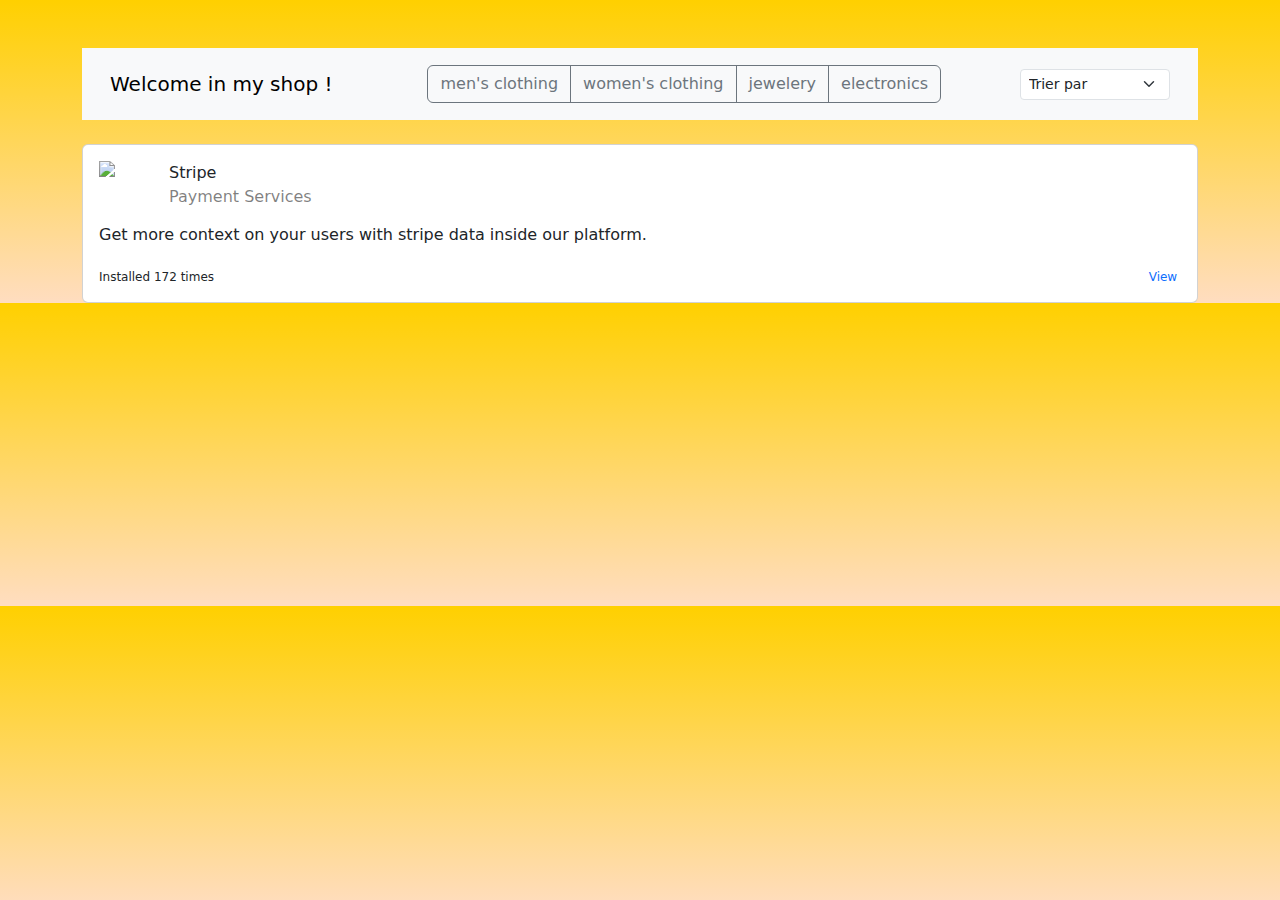
==== starter/index.html @ cc24e2b6 "first commit card" ====
<!DOCTYPE html>
<html lang="fr">
  <head>
    <meta charset="UTF-8" />
    <meta name="viewport" content="width=device-width, initial-scale=1.0" />
    <title>Shopping filter</title>
    <link rel="stylesheet" href="style.css" />
    <link rel="stylesheet" href="assets/lib/bootstrap-5.3.0-dist/css/bootstrap.min.css">
    
<link rel="stylesheet" href="https://cdnjs.cloudflare.com/ajax/libs/font-awesome/6.0.0-beta2/css/all.min.css" integrity="sha512-YWzhKL2whUzgiheMoBFwW8CKV4qpHQAEuvilg9FAn5VJUDwKZZxkJNuGM4XkWuk94WCrrwslk8yWNGmY1EduTA==" crossorigin="anonymous" referrerpolicy="no-referrer" />
    <link href="https://cdn.jsdelivr.net/npm/bootstrap@5.3.0/dist/css/bootstrap.min.css" rel="stylesheet" integrity="sha384-9ndCyUaIbzAi2FUVXJi0CjmCapSmO7SnpJef0486qhLnuZ2cdeRhO02iuK6FUUVM" crossorigin="anonymous">
    <script src="https://cdn.jsdelivr.net/npm/bootstrap@5.3.0/dist/js/bootstrap.bundle.min.js" integrity="sha384-geWF76RCwLtnZ8qwWowPQNguL3RmwHVBC9FhGdlKrxdiJJigb/j/68SIy3Te4Bkz" crossorigin="anonymous"></script>
    <link rel="preconnect" href="https://fonts.googleapis.com">
    <link rel="preconnect" href="https://fonts.gstatic.com" crossorigin>
    <link href="https://fonts.googleapis.com/css2?family=Lato:wght@100;300;400;700;900&family=Raleway:wght@100;200;300;400;500;600;700;800;900&display=swap" rel="stylesheet">
  </head>
  <body>
    <div class="container mt-5">
      <nav class="navbar navbar-expand-lg bg-body-tertiary mb-4 p-3">
        <div class="container-fluid">
          <a class="navbar-brand" href="#">Welcome in my shop !</a>
          <div class="btn-group" role="group" aria-label="Basic checkbox toggle button group">
            <input type="checkbox" class="btn-check" id="btncheck1" autocomplete="off" value="men's clothing">
            <label class="btn btn-outline-secondary" for="btncheck1">men's clothing</label>
          
            <input type="checkbox" class="btn-check" id="btncheck2" autocomplete="off" value="women's clothing">
            <label class="btn btn-outline-secondary" for="btncheck2" >women's clothing</label>
          
            <input type="checkbox" class="btn-check" id="btncheck3" autocomplete="off" value="jewelery">
            <label class="btn btn-outline-secondary" for="btncheck3" >jewelery</label>

            <input type="checkbox" class="btn-check" id="btncheck4" autocomplete="off" value="electronics">
            <label class="btn btn-outline-secondary" for="btncheck4">electronics</label>
          </div>
          <select class="form-select form-select-sm" aria-label="Default select example">
            <option selected>Trier par</option>
            <option value="1">prix croissant</option>
            <option value="2">prix decroissant</option>
            <option value="3">note croissante</option>
            <option value="4">note decroissante</option>
          </select>
        </div>
      </nav>

     
        <div class="card p-3">
          <div class="d-flex flex-row mb-3"><img src="https://i.imgur.com/ccMhxvC.png" width="70">
              <div class="d-flex flex-column ml-2"><span>Stripe</span><span class="text-black-50">Payment Services</span><span class="ratings"><i class="fa fa-star"></i><i class="fa fa-star"></i><i class="fa fa-star"></i><i class="fa fa-star"></i></span></div>
          </div>
          <h6>Get more context on your users with stripe data inside our platform.</h6>
          <div class="d-flex justify-content-between install mt-3"><span>Installed 172 times</span><span class="text-primary">View&nbsp;<i class="fa fa-angle-right"></i></span></div>
      </div>
      </div>

    <script src="app.js"></script>
  </body>
</html>





        <!-- <div class="card" style="width: 18rem;">
          <img src="..." class="card-img-top" alt="...">
          <div class="card-body">
            <h5 class="card-title">Card title</h5>
            <p class="card-text">Some quick example text to build on the card title and make up the bulk of the card's content.</p>
            <a href="#" class="btn btn-primary">Go somewhere</a>
          </div>
        </div>

        <div class="card" style="width: 18rem;">
          <img src="..." class="card-img-top" alt="...">
          <div class="card-body">
            <h5 class="card-title">Card title</h5>
            <p class="card-text">Some quick example text to build on the card title and make up the bulk of the card's content.</p>
            <a href="#" class="btn btn-primary">Go somewhere</a>
          </div>
        </div>
        <div class="card" style="width: 18rem;">
          <img src="..." class="card-img-top" alt="...">
          <div class="card-body">
            <h5 class="card-title">Card title</h5>
            <p class="card-text">Some quick example text to build on the card title and make up the bulk of the card's content.</p>
            <a href="#" class="btn btn-primary">Go somewhere</a>
          </div>
        </div>
        <div class="card" style="width: 18rem;">
          <img src="..." class="card-img-top" alt="...">
          <div class="card-body">
            <h5 class="card-title">Card title</h5>
            <p class="card-text">Some quick example text to build on the card title and make up the bulk of the card's content.</p>
            <a href="#" class="btn btn-primary">Go somewhere</a>
          </div>
        </div>
        <div class="card" style="width: 18rem;">
          <img src="..." class="card-img-top" alt="...">
          <div class="card-body">
            <h5 class="card-title">Card title</h5>
            <p class="card-text">Some quick example text to build on the card title and make up the bulk of the card's content.</p>
            <a href="#" class="btn btn-primary">Go somewhere</a>
          </div>
        </div>
        <div class="card" style="width: 18rem;">
          <img src="..." class="card-img-top" alt="...">
          <div class="card-body">
            <h5 class="card-title">Card title</h5>
            <p class="card-text">Some quick example text to build on the card title and make up the bulk of the card's content.</p>
            <a href="#" class="btn btn-primary">Go somewhere</a>
          </div>
        </div>
        <div class="card" style="width: 18rem;">
          <img src="..." class="card-img-top" alt="...">
          <div class="card-body">
            <h5 class="card-title">Card title</h5>
            <p class="card-text">Some quick example text to build on the card title and make up the bulk of the card's content.</p>
            <a href="#" class="btn btn-primary">Go somewhere</a>
          </div>
        </div>
        <div class="card" style="width: 18rem;">
          <img src="..." class="card-img-top" alt="...">
          <div class="card-body">
            <h5 class="card-title">Card title</h5>
            <p class="card-text">Some quick example text to build on the card title and make up the bulk of the card's content.</p>
            <a href="#" class="btn btn-primary">Go somewhere</a>
          </div>
        </div>
        <div class="card" style="width: 18rem;">
          <img src="..." class="card-img-top" alt="...">
          <div class="card-body">
            <h5 class="card-title">Card title</h5>
            <p class="card-text">Some quick example text to build on the card title and make up the bulk of the card's content.</p>
            <a href="#" class="btn btn-primary">Go somewhere</a>
          </div>
        </div>
---- starter/style.css ----
body {
  /* background-color: #eee !important; */
  /* text-align: center; */
  background: linear-gradient(rgb(255, 208, 0), rgb(255, 221, 192));
}

.ratings i {
  color: #f5b027;
}

.rate {
  color: #f5b027;
}

.install span {
  font-size: 12px;
}

.col-md-4 {
  margin-top: 27px;
}

.custom-margin {
  margin-left: 1em;
}

.form-select {
  width: 150px !important;
}

.mt-5 {
  
}


/* !importantpermet de passer outre boostrap */




/* AUTRE */
/* .card {
  background: linear-gradient(rgb(255, 208, 0), rgb(255, 221, 192));
  
}

.row{
row-gap: 10px;
gap: 100px;
justify-content: center;
  
} */
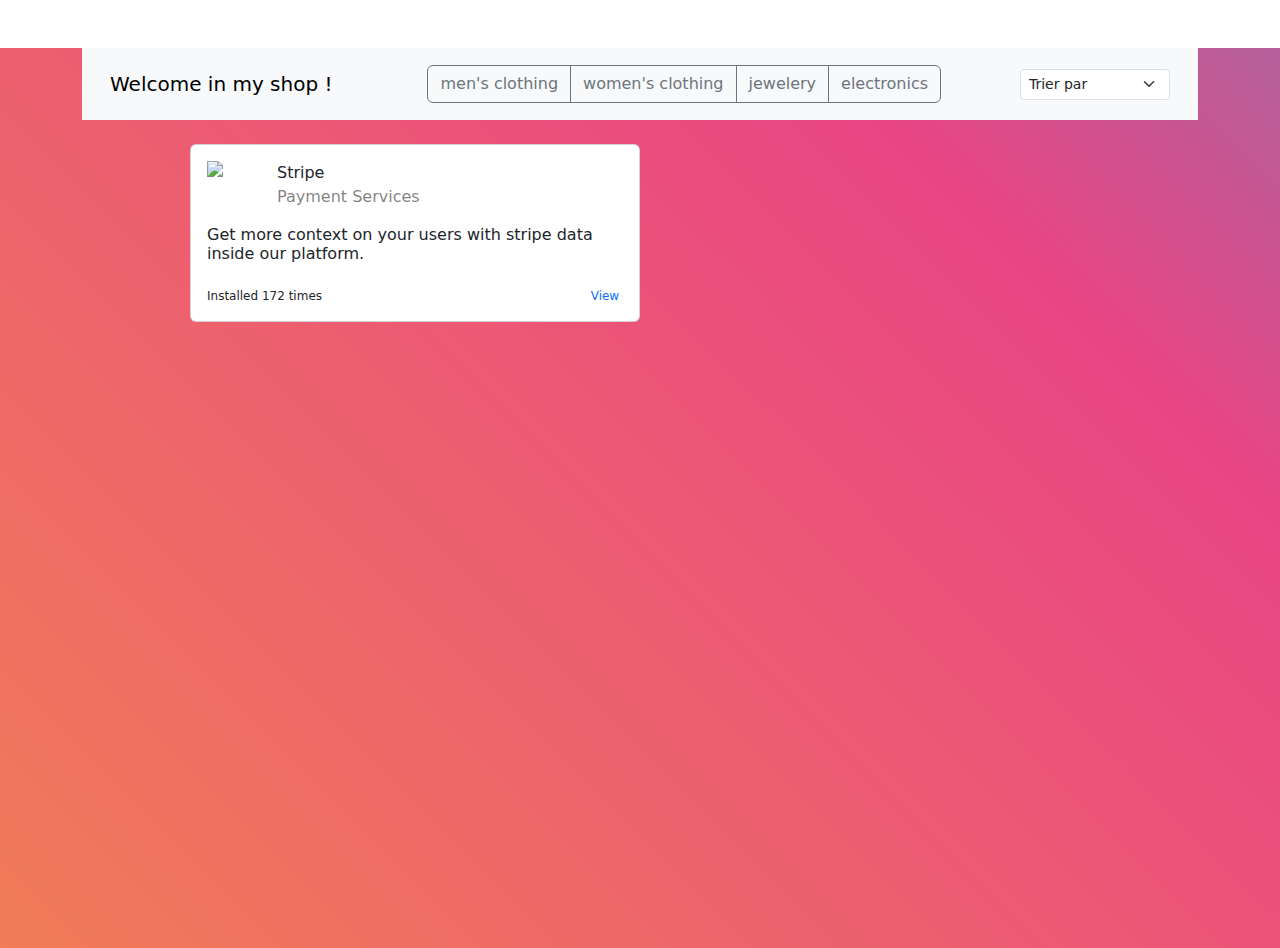
==== commit aa3d8a64: "keyframes" ====
--- a/starter/index.html
+++ b/starter/index.html
@@ -16,6 +16,9 @@
     <link href="https://fonts.googleapis.com/css2?family=Lato:wght@100;300;400;700;900&family=Raleway:wght@100;200;300;400;500;600;700;800;900&display=swap" rel="stylesheet">
   </head>
   <body>
+
+    <div class="wrapper"></div>
+
     <div class="container mt-5">
       <nav class="navbar navbar-expand-lg bg-body-tertiary mb-4 p-3">
         <div class="container-fluid">
@@ -42,16 +45,16 @@
           </select>
         </div>
       </nav>
+      </div>
 
-     
-        <div class="card p-3">
-          <div class="d-flex flex-row mb-3"><img src="https://i.imgur.com/ccMhxvC.png" width="70">
-              <div class="d-flex flex-column ml-2"><span>Stripe</span><span class="text-black-50">Payment Services</span><span class="ratings"><i class="fa fa-star"></i><i class="fa fa-star"></i><i class="fa fa-star"></i><i class="fa fa-star"></i></span></div>
-          </div>
-          <h6>Get more context on your users with stripe data inside our platform.</h6>
-          <div class="d-flex justify-content-between install mt-3"><span>Installed 172 times</span><span class="text-primary">View&nbsp;<i class="fa fa-angle-right"></i></span></div>
-      </div>
-      </div>
+      <div class="card p-3">
+        <div class="d-flex flex-row mb-3"><img src="https://i.imgur.com/ccMhxvC.png" width="70">
+            <div class="d-flex flex-column ml-2"><span>Stripe</span><span class="text-black-50">Payment Services</span><span class="ratings"><i class="fa fa-star"></i><i class="fa fa-star"></i><i class="fa fa-star"></i><i class="fa fa-star"></i></span></div>
+        </div>
+        <h6>Get more context on your users with stripe data inside our platform.</h6>
+        <div class="d-flex justify-content-between install mt-3"><span>Installed 172 times</span><span class="text-primary">View&nbsp;<i class="fa fa-angle-right"></i></span></div>
+    </div>
+    
 
     <script src="app.js"></script>
   </body>
--- a/starter/style.css
+++ b/starter/style.css
@@ -1,7 +1,24 @@
-body {
+/* body {
   /* background-color: #eee !important; */
   /* text-align: center; */
-  background: linear-gradient(rgb(255, 208, 0), rgb(255, 221, 192));
+  /* background: linear-gradient(rgb(255, 208, 0), rgb(255, 221, 192)); */
+/* } */ 
+
+body {
+  margin:0;
+}
+.wrapper {
+    width: 100%;
+    height: 100%;
+    position: absolute;
+    background: linear-gradient(45deg,#F17C58, #E94584, #24AADB , #27DBB1,#FFDC18, #FF3706);
+    background-size: 600% 100%;
+    animation: gradient 16s linear infinite;
+    animation-direction: alternate;
+}
+@keyframes gradient {
+    0% {background-position: 0%}
+    100% {background-position: 100%}
 }
 
 .ratings i {
@@ -32,6 +49,15 @@
   
 }
 
+.card {
+  width: 450px;
+  height: 450px;
+margin-left: 190px;
+
+}
+
+
+
 
 /* !importantpermet de passer outre boostrap */
 
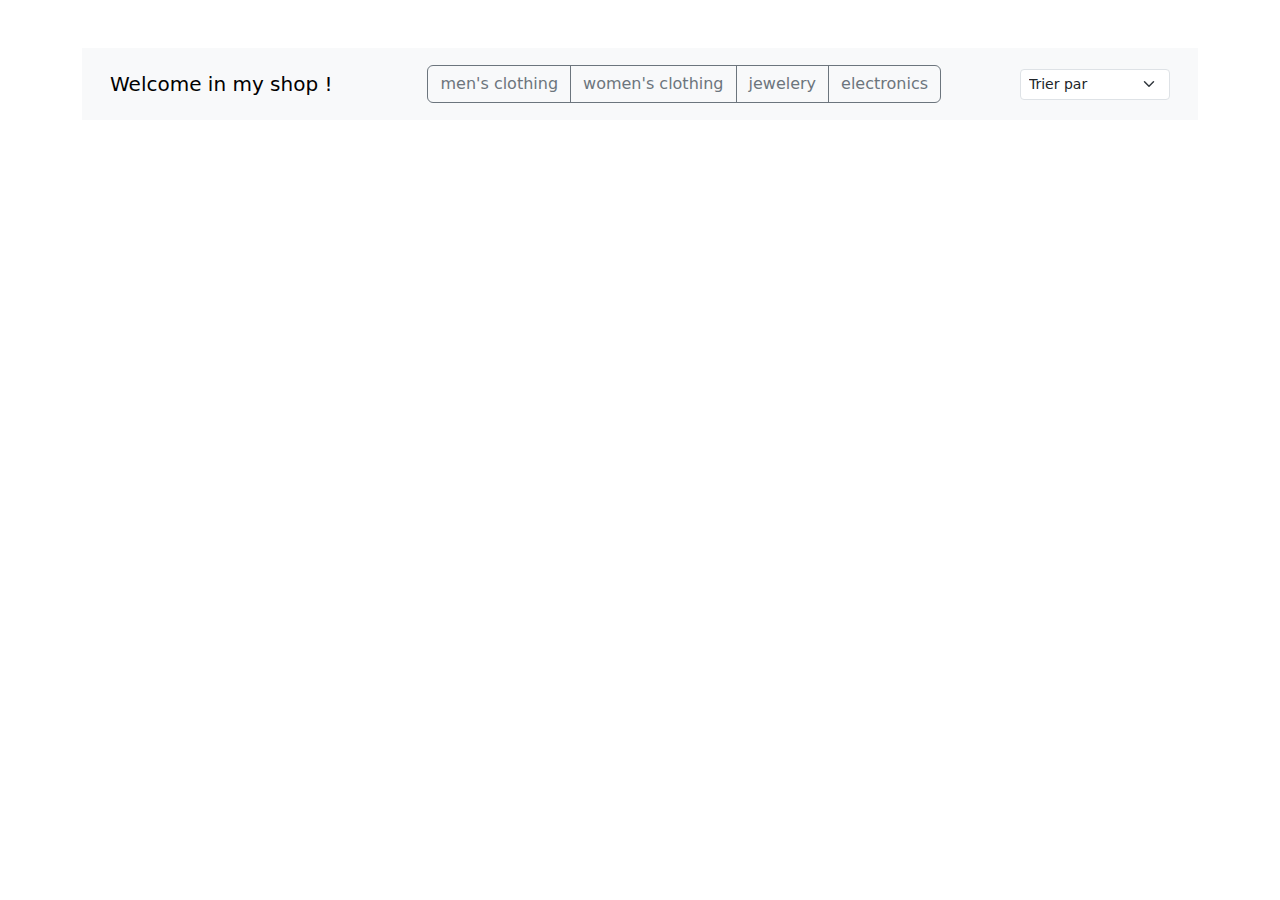
==== commit a7f155a2: "tout casser" ====
--- a/starter/index.html
+++ b/starter/index.html
@@ -16,8 +16,6 @@
     <link href="https://fonts.googleapis.com/css2?family=Lato:wght@100;300;400;700;900&family=Raleway:wght@100;200;300;400;500;600;700;800;900&display=swap" rel="stylesheet">
   </head>
   <body>
-
-    <div class="wrapper"></div>
 
     <div class="container mt-5">
       <nav class="navbar navbar-expand-lg bg-body-tertiary mb-4 p-3">
@@ -47,93 +45,9 @@
       </nav>
       </div>
 
-      <div class="card p-3">
-        <div class="d-flex flex-row mb-3"><img src="https://i.imgur.com/ccMhxvC.png" width="70">
-            <div class="d-flex flex-column ml-2"><span>Stripe</span><span class="text-black-50">Payment Services</span><span class="ratings"><i class="fa fa-star"></i><i class="fa fa-star"></i><i class="fa fa-star"></i><i class="fa fa-star"></i></span></div>
-        </div>
-        <h6>Get more context on your users with stripe data inside our platform.</h6>
-        <div class="d-flex justify-content-between install mt-3"><span>Installed 172 times</span><span class="text-primary">View&nbsp;<i class="fa fa-angle-right"></i></span></div>
-    </div>
-    
-
-    <script src="app.js"></script>
-  </body>
-</html>
-
-
-
-
-
-        <!-- <div class="card" style="width: 18rem;">
-          <img src="..." class="card-img-top" alt="...">
-          <div class="card-body">
-            <h5 class="card-title">Card title</h5>
-            <p class="card-text">Some quick example text to build on the card title and make up the bulk of the card's content.</p>
-            <a href="#" class="btn btn-primary">Go somewhere</a>
-          </div>
-        </div>
-
-        <div class="card" style="width: 18rem;">
-          <img src="..." class="card-img-top" alt="...">
-          <div class="card-body">
-            <h5 class="card-title">Card title</h5>
-            <p class="card-text">Some quick example text to build on the card title and make up the bulk of the card's content.</p>
-            <a href="#" class="btn btn-primary">Go somewhere</a>
-          </div>
-        </div>
-        <div class="card" style="width: 18rem;">
-          <img src="..." class="card-img-top" alt="...">
-          <div class="card-body">
-            <h5 class="card-title">Card title</h5>
-            <p class="card-text">Some quick example text to build on the card title and make up the bulk of the card's content.</p>
-            <a href="#" class="btn btn-primary">Go somewhere</a>
-          </div>
-        </div>
-        <div class="card" style="width: 18rem;">
-          <img src="..." class="card-img-top" alt="...">
-          <div class="card-body">
-            <h5 class="card-title">Card title</h5>
-            <p class="card-text">Some quick example text to build on the card title and make up the bulk of the card's content.</p>
-            <a href="#" class="btn btn-primary">Go somewhere</a>
-          </div>
-        </div>
-        <div class="card" style="width: 18rem;">
-          <img src="..." class="card-img-top" alt="...">
-          <div class="card-body">
-            <h5 class="card-title">Card title</h5>
-            <p class="card-text">Some quick example text to build on the card title and make up the bulk of the card's content.</p>
-            <a href="#" class="btn btn-primary">Go somewhere</a>
-          </div>
-        </div>
-        <div class="card" style="width: 18rem;">
-          <img src="..." class="card-img-top" alt="...">
-          <div class="card-body">
-            <h5 class="card-title">Card title</h5>
-            <p class="card-text">Some quick example text to build on the card title and make up the bulk of the card's content.</p>
-            <a href="#" class="btn btn-primary">Go somewhere</a>
-          </div>
-        </div>
-        <div class="card" style="width: 18rem;">
-          <img src="..." class="card-img-top" alt="...">
-          <div class="card-body">
-            <h5 class="card-title">Card title</h5>
-            <p class="card-text">Some quick example text to build on the card title and make up the bulk of the card's content.</p>
-            <a href="#" class="btn btn-primary">Go somewhere</a>
-          </div>
-        </div>
-        <div class="card" style="width: 18rem;">
-          <img src="..." class="card-img-top" alt="...">
-          <div class="card-body">
-            <h5 class="card-title">Card title</h5>
-            <p class="card-text">Some quick example text to build on the card title and make up the bulk of the card's content.</p>
-            <a href="#" class="btn btn-primary">Go somewhere</a>
-          </div>
-        </div>
-        <div class="card" style="width: 18rem;">
-          <img src="..." class="card-img-top" alt="...">
-          <div class="card-body">
-            <h5 class="card-title">Card title</h5>
-            <p class="card-text">Some quick example text to build on the card title and make up the bulk of the card's content.</p>
-            <a href="#" class="btn btn-primary">Go somewhere</a>
-          </div>
-        </div>+      <div class="container">
+        <div class="row"></div>
+      </div>
+      
+      <script src="app.js"></script>
+      </body>--- a/starter/style.css
+++ b/starter/style.css
@@ -6,16 +6,15 @@
 
 body {
   margin:0;
-}
-.wrapper {
     width: 100%;
     height: 100%;
     position: absolute;
-    background: linear-gradient(45deg,#F17C58, #E94584, #24AADB , #27DBB1,#FFDC18, #FF3706);
-    background-size: 600% 100%;
+    background: linear-gradient(45deg,#F17C58, #E94584, #24AADB , #27DBB1,#FFDC18, #FF3706) !important;
+    background-size: 600% 100% !important;
     animation: gradient 16s linear infinite;
     animation-direction: alternate;
 }
+
 @keyframes gradient {
     0% {background-position: 0%}
     100% {background-position: 100%}
@@ -52,27 +51,6 @@
 .card {
   width: 450px;
   height: 450px;
-margin-left: 190px;
 
 }
 
-
-
-
-/* !importantpermet de passer outre boostrap */
-
-
-
-
-/* AUTRE */
-/* .card {
-  background: linear-gradient(rgb(255, 208, 0), rgb(255, 221, 192));
-  
-}
-
-.row{
-row-gap: 10px;
-gap: 100px;
-justify-content: center;
-  
-} */
